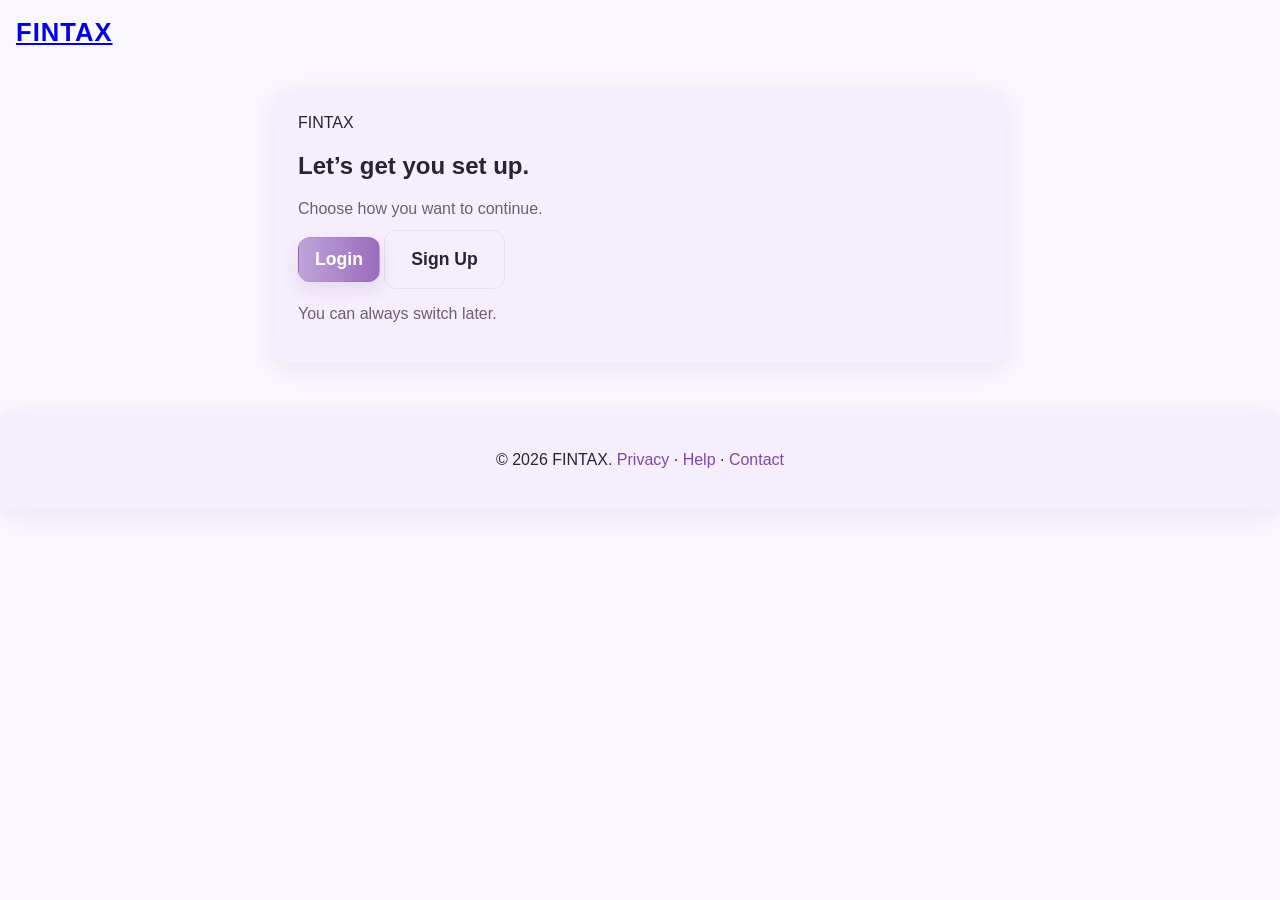
==== auth.html @ 6153b08d "Updated Code Heavily" ====
<!DOCTYPE html>
<html lang="en">
<head>
  <meta charset="UTF-8" />
  <meta name="viewport" content="width=device-width, initial-scale=1.0" />
  <title>FINTAX | Get Started</title>
  <link rel="stylesheet" href="styles.css" />
  <script defer src="script.js"></script>
</head>
<body>
  <a href="#main" class="skip-link">Skip to content</a>
  <div id="siteHeader" data-include="partials/header.html"></div>

  <main id="main" class="main auth-shell">
    <section class="card auth-hero" aria-labelledby="auth-title">
      <div class="auth-badge">FINTAX</div>
      <h1 id="auth-title" class="auth-title">Let’s get you set up.</h1>
      <p class="subtitle auth-subtitle">Choose how you want to continue.</p>
      <div class="auth-actions">
        <a class="btn btn-large primary" href="login.html">Login</a>
        <a class="btn btn-large secondary" href="signup.html">Sign Up</a>
      </div>
      <p class="auth-footnote muted-contrast">You can always switch later.</p>
    </section>
  </main>

  <div id="siteFooter" data-include="partials/footer.html"></div>
</body>
</html>
---- styles.css ----
/* MAUVE palette: two primary designer colors (mauve tones) + neutral backgrounds */
:root{
  /* two designer colors (primary, accent) */
  --color-primary: #bfa5d9; /* light mauve */
  --color-accent: #7c4aa6;  /* deeper mauve */
  --color-cta: var(--color-accent);

  --bg: #fbf7ff;            /* very light */
  --panel: #f5eefc;         /* subtle beige-mauve panel */
  --text: #2b2430;          /* readable dark text */
  --muted: #6f5f73;         /* muted mauve */
  --danger: var(--color-accent);
  --radius: 12px;

  --transition-fast: 220ms ease;
}

/* dark mode variants */
@media (prefers-color-scheme: dark){
  :root{
    --color-primary: #d8c7f6;
    --color-accent: #9b6be6;
    --color-cta: var(--color-accent);
    --bg: #1b1520;
    --panel: #2a202e;
    --text: #efeaf6;
    --muted: #bdaed3;
  }
}

:root[data-theme='light']{
  --color-primary:#bfa5d9; --color-accent:#7c4aa6; --bg:#fbf7ff; --panel:#f5eefc; --text:#2b2430; --muted:#6f5f73;
}
:root[data-theme='dark']{
  --color-primary:#d8c7f6; --color-accent:#9b6be6; --bg:#1b1520; --panel:#2a202e; --text:#efeaf6; --muted:#bdaed3;
}

/* Smooth transitions on themeable properties */
body, .app-header, .card, .bottom-nav { transition: background-color var(--transition-fast), color var(--transition-fast); }

/* Header toggle animation */
.header-actions button{transition: transform var(--transition-fast), background-color var(--transition-fast), color var(--transition-fast);}
.header-actions button i{transition: transform 420ms cubic-bezier(.2,.9,.2,1);display:inline-block}
.header-actions button.toggled i{transform: rotate(360deg) scale(1.02)}

/* ensure muted meets contrast on body backgrounds */
.muted-contrast{color:var(--muted)!important}

/* bottom nav focus refinement */
.nav-item:focus{outline:3px solid rgba(255,255,255,0.08);outline-offset:2px}

/* Skip link: show only when focused */
.skip-link{position:absolute;left:-9999px;top:auto;width:1px;height:1px;overflow:hidden}
.skip-link:focus, .skip-link:active{left:12px;top:12px;width:auto;height:auto;padding:8px 12px;border-radius:6px;background:var(--panel);color:var(--text);z-index:220}

/* Footer small tweak */
.site-footer{padding:12px 16px;margin-top:8px;text-align:center;background:transparent}
.site-footer .linkish{text-decoration:none;color:var(--color-accent)} 
 

*{box-sizing: border-box}
html,body{height:100%}
body{
  margin:0;
  font-family: -apple-system, BlinkMacSystemFont, 'Segoe UI', Roboto, 'Helvetica Neue', Arial;
  background: var(--bg);
  color:var(--text);
  -webkit-font-smoothing:antialiased;
  -webkit-font-smoothing:antialiased;
}

/* Consistent app shell */
.main{padding:20px;max-width:980px;margin:18px auto;padding-bottom:110px} /* room for bottom nav */
.card{background:var(--panel);border-radius:var(--radius);padding:20px;margin-bottom:18px;box-shadow:0 6px 20px rgba(2,6,23,0.04)}
.title{margin:0;font-size:1.25rem}
.subtitle{margin:6px 0 12px;color:var(--muted)}

.app-header{
  display:flex;align-items:center;justify-content:space-between;padding:14px 16px;border-bottom:1px solid rgba(255,255,255,0.04);
}
.brand{font-weight:800;font-size:1.6rem;letter-spacing:1px}
.header-actions button{background:transparent;border:none;font-size:1.1rem;padding:8px;border-radius:8px;cursor:pointer}
.header-actions button:focus{outline:3px solid rgba(0,119,204,0.2)}

.main{padding:16px;max-width:780px;margin:0 auto;padding-bottom:92px}
.card{background:var(--panel);border-radius:var(--radius);padding:16px;margin-bottom:16px;box-shadow:0 6px 30px rgba(2,6,23,0.08)}
.title{margin:0;font-size:1.25rem}
.subtitle{margin:6px 0 12px;color:var(--muted)}
/* SCREEN / NAV handling */
.screen[aria-hidden="true"]{display:none}
.screen[aria-hidden="false"]{display:block}

/* DASHBOARD: stats */
.stats{display:grid;grid-template-columns:1fr;gap:12px}
@media(min-width:700px){.stats{grid-template-columns:repeat(3,1fr)}}
.stat-card{border-radius:12px;padding:16px;color:#fff;min-height:84px;display:flex;flex-direction:column;justify-content:center}
.stat-label{opacity:0.9;font-weight:600}
.stat-value{font-size:1.45rem;font-weight:800;margin-top:6px}
.stat-card--sales{background:var(--color-accent)}
.stat-card--purchases{background:var(--color-primary)}
/* GST card uses neutral beige (panel) to stay within the 3-color palette */
.stat-card--gst{background:var(--panel); color:var(--text)}

.charts{display:grid;gap:12px;margin-top:12px}
@media(min-width:900px){.charts{grid-template-columns:1fr 1fr}}
.chart-title{font-weight:700;margin:0 0 8px}
.chart-bars{display:flex;gap:10px;align-items:end;height:100px}
.chart-bars .bar{width:18px;background:var(--color-primary);border-radius:8px}
.chart-bars .bar.green{background:var(--color-accent)}
.chart-pie{width:120px;height:120px;border-radius:50%;background:var(--color-primary);margin:12px auto}
.legend{display:flex;gap:12px;list-style:none;padding:0;margin:8px 0;color:var(--muted);justify-content:center}
.legend .dot{display:inline-block;width:12px;height:12px;border-radius:50%;margin-right:6px}
.legend .dot.red{background:var(--color-accent)}
.legend .dot.yellow{background:var(--panel)}
.legend .dot.teal{background:var(--color-primary)}
.legend .dot.blue{background:var(--color-primary)}

/* CTA button (use RED accent as one of the 3 designer colors) */
.btn.cta{background:var(--color-accent);color:#fff;border-color:rgba(0,0,0,0.04)}
.btn.beige{background:var(--panel);color:var(--text);border:1px solid rgba(0,0,0,0.06)}
.btn.secondary{background:transparent;color:var(--text);border:1px solid rgba(0,0,0,0.06)}

.home-actions{display:flex;flex-direction:column;gap:10px;margin-top:12px}
@media(min-width:600px){.home-actions{flex-direction:row}}

.actions{display:flex;gap:12px;flex-wrap:wrap}
.btn{display:inline-flex;align-items:center;gap:8px;padding:12px 16px;border-radius:12px;border:1px solid transparent;font-weight:700;font-size:1rem;cursor:pointer;text-decoration:none}
.btn, .btn > i{vertical-align:middle}
a.btn{display:inline-flex;text-decoration:none}
.primary{background:var(--color-primary);color:white;border-color:rgba(0,0,0,0.04)}
.secondary{background:transparent;color:var(--text);border:1px solid rgba(0,0,0,0.06)}
.btn:focus{outline:3px solid rgba(0,0,0,0.08);outline-offset:2px}

/* Utility classes for profit/loss */
.profit{color:var(--color-primary)!important}
.loss{color:var(--color-accent)!important}

.camera-card{display:none;flex-direction:column;gap:12px}
.camera-card[aria-hidden="false"]{display:flex}
.camera-header{display:flex;justify-content:space-between;align-items:center}
.camera-stage{background:#000;border-radius:10px;overflow:hidden;min-height:220px;display:flex;align-items:center;justify-content:center}
video{width:100%;height:auto;display:block;background:#000}
img#photo,img#previewImage{max-width:100%;display:block;border-radius:8px}
.camera-controls{display:flex;flex-direction:column;gap:8px}
.camera-select-wrap select{padding:8px;border-radius:8px}
.camera-buttons{display:flex;gap:8px}
.camera-buttons .btn{flex:1}

.message{color:var(--danger);font-size:0.95rem}
.visually-hidden{position:absolute!important;height:1px;width:1px;overflow:hidden;clip:rect(1px,1px,1px,1px);white-space:nowrap}

.preview{display:none;align-items:center;justify-content:center}
.preview[aria-hidden="false"]{display:flex}
.preview-actions{display:flex;gap:8px;margin-top:8px}

.bottom-nav{position:fixed;left:0;right:0;bottom:0;display:flex;gap:10px;background:var(--panel);padding:10px 12px;border-top:1px solid rgba(255,255,255,0.02);justify-content:space-around}
.nav-item{background:transparent;border:none;color:var(--muted);display:flex;flex-direction:column;align-items:center;gap:4px;padding:8px;border-radius:8px;text-decoration:none}
.nav-item, .nav-item span{text-decoration:none}
.nav-item.active{color:var(--color-primary);font-weight:700}
.nav-item:focus{outline:3px solid rgba(0,119,204,0.14)}

/* Larger tap areas for mobile */
@media (max-width:600px){
  .btn{padding:14px 18px;font-size:1.05rem}
  .camera-stage{min-height:320px}
}

/* small desktops */
@media (min-width:900px){
  .main{padding:24px}
  .card{padding:24px}
}

/* Upload simple layout */
.upload-simple .title{margin-bottom:6px}
.actions-simple{display:flex;flex-direction:column;gap:12px;margin-top:14px}
.btn-large{padding:18px 20px;border-radius:12px;font-size:1.05rem;display:flex;align-items:center;justify-content:center;gap:10px}
.preview-min{margin-top:14px;padding:12px;display:flex;align-items:center;gap:12px}
.preview-min img{width:84px;height:84px;object-fit:cover;border-radius:8px}
.preview-meta .subtitle{margin:0;font-weight:700}
.preview-actions{display:flex;gap:8px;margin-top:8px}
.progress-overlay{position:fixed;left:0;top:0;right:0;bottom:0;background:rgba(0,0,0,0.45);display:flex;align-items:center;justify-content:center;z-index:90}
.progress-inner{width:320px;padding:18px;border-radius:12px;background:var(--panel);display:flex;flex-direction:column;gap:12px;align-items:center}
.progress-text{font-weight:700;color:var(--text)}
.no-scroll{overflow:hidden}

/* modal for camera — centered, constrained dialog */
.modal{position:fixed;inset:0;display:none;align-items:center;justify-content:center;z-index:110}
.modal[aria-hidden="false"]{display:flex;background:rgba(8,6,10,0.55)}
.modal .modal-content{width:min(1100px,96%);max-height:90vh;border-radius:14px;overflow:hidden;display:flex;flex-direction:column;position:relative;background:var(--panel);box-shadow:0 28px 80px rgba(10,8,20,0.6);padding:12px}
.camera-card{width:100%;height:100%;display:flex;flex-direction:column;position:relative;min-height:480px}

/* camera top bar (close + controls) */
.camera-header{position:absolute;top:14px;left:18px;right:18px;display:flex;align-items:center;justify-content:flex-end;z-index:140;pointer-events:auto;gap:12px;padding:8px 10px;background:linear-gradient(180deg, rgba(0,0,0,0.06), rgba(0,0,0,0.02));border-radius:10px}
.camera-header .camera-select{margin-right:6px}
.camera-header .camera-msg{margin-right:6px}
.camera-header .btn-close{background:rgba(255,255,255,0.06);border:1px solid rgba(0,0,0,0.06);padding:10px 12px;border-radius:10px;color:var(--text);box-shadow:0 6px 18px rgba(0,0,0,0.12)}
.camera-header .btn-close:focus{outline:3px solid rgba(124,74,166,0.12);outline-offset:2px}

/* leave title out of the header to reduce clutter */


/* camera stage occupies the full area but with a soft overlay for controls */
/* Constrained stage and centered messages */
.camera-stage{flex:1;display:flex;align-items:center;justify-content:center;position:relative;background:linear-gradient(180deg,#000, #020202);overflow:hidden;min-height:380px;max-height:calc(90vh - 160px);margin-top:20px;border-radius:10px;width:100%}
.camera-stage::before{content:"";position:absolute;inset:0;background:linear-gradient(180deg, rgba(0,0,0,0.12), rgba(0,0,0,0.08) 20%, rgba(0,0,0,0.12));pointer-events:none;z-index:110}
video{width:100%;height:100%;object-fit:cover;display:block}
.camera-stage video,
.camera-stage img#photo{
  position:absolute;
  inset:0;
  width:100%;
  height:100%;
  object-fit:cover;
}

/* centered camera message when no device is available */
.camera-msg{position:absolute;left:50%;top:50%;transform:translate(-50%,-50%);background:rgba(0,0,0,0.6);color:#fff;padding:10px 14px;border-radius:10px;z-index:125;display:none;max-width:80%;text-align:center}
.camera-msg[aria-hidden="false"]{display:block}

.camera-header-controls{display:flex;gap:8px;align-items:center}
.camera-select{appearance:none;padding:6px 8px;border-radius:8px;border:1px solid rgba(255,255,255,0.12);background:rgba(0,0,0,0.35);color:#fff;font-size:0.95rem}
.camera-select[hidden], .camera-select[aria-hidden="true"]{display:none}

/* camera bottom bar: thumbnail + non-overlapping controls */
.camera-bottom{display:flex;align-items:center;justify-content:space-between;gap:12px;padding:12px 18px;border-top:1px solid rgba(0,0,0,0.04);background:transparent}
.cam-thumb{flex:0 0 76px;width:76px;height:76px;border-radius:10px;overflow:hidden;border:2px solid rgba(255,255,255,0.06);box-shadow:0 10px 26px rgba(0,0,0,0.12);background:#000;opacity:0.96}
.cam-thumb img{width:100%;height:100%;object-fit:cover;display:block}

.camera-controls{flex:1;display:flex;align-items:center;justify-content:center;gap:18px;padding:0 10px}
.camera-buttons{display:flex;gap:12px;align-items:center}
.camera-buttons .btn{min-width:44px;padding:10px 14px;border-radius:10px;background:rgba(255,255,255,0.98);box-shadow:0 6px 18px rgba(0,0,0,0.12);color:var(--text)}
.camera-shutter{width:88px;height:88px;border-radius:50%;background:#fff;border:8px solid rgba(0,0,0,0.06);display:flex;align-items:center;justify-content:center;box-shadow:0 16px 36px rgba(0,0,0,0.26)}
.camera-shutter .inner{width:48px;height:48px;border-radius:50%;background:var(--color-primary)}

/* mobile: stack controls below the video for thumbs reach */
@media(max-width:520px){
  .camera-bottom{flex-direction:column;align-items:center;gap:12px;padding:14px}
  .cam-thumb{width:72px;height:72px}
  .camera-controls{width:100%;justify-content:space-between}
}

/* ensure controls visible on dark backgrounds */

/* ensure controls visible on dark backgrounds */
body.camera-open .camera-header h2, body.camera-open .camera-header button{color:var(--text)}
body.camera-open .camera-shutter .inner{background:var(--color-accent)}
/* hide header & nav while camera is open */
body.camera-open #siteHeader, body.camera-open #siteNav{display:none!important}

/* smaller devices */
@media(min-width:700px){ .actions-simple{flex-direction:row} .btn-large{font-size:1.1rem;padding:18px 26px} .preview-min img{width:108px;height:108px} }

/* Modern card-focused profile styles */

.profile-hero{background:linear-gradient(135deg, hsla(280, 60%, 70%, 0.12), transparent 60%);padding:28px;border-radius:12px;margin:12px 0;position:relative;overflow:visible}
:root[data-theme='dark'] .profile-hero{background:linear-gradient(135deg, rgba(124,74,166,0.08), transparent 60%)}
.hero-inner{display:flex;align-items:center;gap:18px;max-width:1100px;margin:0 auto}
.avatar-hero{width:96px;height:96px;border-radius:50%;background:linear-gradient(180deg, #fff, rgba(255,255,255,0.85));display:flex;align-items:center;justify-content:center;font-size:1.8rem;border:6px solid #fff;box-shadow:0 8px 20px #9b6bbd;transform:translateY(6px)}
:root[data-theme='dark'] .avatar-hero{border-color:var(--panel);background:linear-gradient(180deg, rgba(255,255,255,0.03), transparent)}
.hero-meta{flex:1}
.profile-name{font-size:1.6rem;margin:0;font-weight:900}
.profile-sub{color:var(--muted);margin-top:6px}
.hero-actions{display:flex;gap:10px}
.btn.outline{background:transparent;border:1px solid rgba(0,0,0,0.06);padding:10px 14px;border-radius:10px}
.btn.primary{background:linear-gradient(90deg,var(--color-primary), #9b6bbd);color:white;padding:11px 16px;border-radius:12px;box-shadow:0 8px 18px rgba(124,74,166,0.12)}

.profile-content{max-width:1100px;margin:18px auto;display:flex;flex-direction:column;gap:18px}
.card-grid{display:grid;grid-template-columns:1fr;gap:14px}
@media(min-width:760px){ .card-grid{grid-template-columns:1.4fr 1fr 1fr} }
.stat-card{background:linear-gradient(180deg, rgba(255,255,255,0.98), rgba(255,255,255,0.95));border-radius:12px;padding:18px;box-shadow:0 6px 18px rgba(20,12,40,0.04);border:1px solid rgba(0,0,0,0.04);min-height:96px}
:root[data-theme='dark'] .stat-card{background:var(--panel);border-color:rgba(255,255,255,0.03)}
.stat-card.big{grid-column:span 1}
.stat-label{font-weight:700;color:var(--muted);font-size:0.95rem}
.stat-value{font-size:1.3rem;font-weight:900;margin-top:8px;color:var(--text)}

.cards-row{display:grid;grid-template-columns:1fr;gap:12px}
@media(min-width:900px){ .cards-row{grid-template-columns:1fr 430px} }
.card.recent{padding:16px}
.card.invoices{padding:16px}
.invoices th, .invoices td{padding:12px;text-align:left;border-bottom:1px solid rgba(0,0,0,0.04)}

/* subtle hover & focus */
.stat-card:focus-within, .stat-card:hover{transform:translateY(-4px);transition:transform .18s ease}

/* responsive hero */
@media(max-width:760px){
  .hero-inner{flex-direction:column;align-items:flex-start}
  .avatar-hero{transform:none}
  .btn.primary{width:100%}
  .hero-actions{width:100%;display:flex}
}

/* small screens */
@media(max-width:480px){
  .profile-name{font-size:1.25rem}
  .stat-value{font-size:1.05rem}
}


/* utility */
.hidden{display:none}

.btn.outline{
  background: transparent;
  border: 1px solid rgba(0,0,0,0.06);
  padding: 10px 14px;
  border-radius: 10px;
}
/* When YOU toggle dark mode */
:root[data-theme='dark'] .btn.outline {
  color: #fff;
  border-color: rgba(255,255,255,0.25);
  background: transparent;
}

/* When SYSTEM is in dark mode */
@media (prefers-color-scheme: dark) {
  .btn.outline {
    color: #fff;
    border-color: rgba(255,255,255,0.25);
    background: transparent;
  }
}

/* Export button – adaptive color */
.btn.outline {
  color: #111; /* dark text for light mode */
  border-color: rgba(0,0,0,0.25);
  background: transparent;
}

/* Dark mode override */
:root[data-theme='dark'] .btn.outline {
  color: #fff; /* white text in dark mode */
  border-color: rgba(255,255,255,0.35);
}
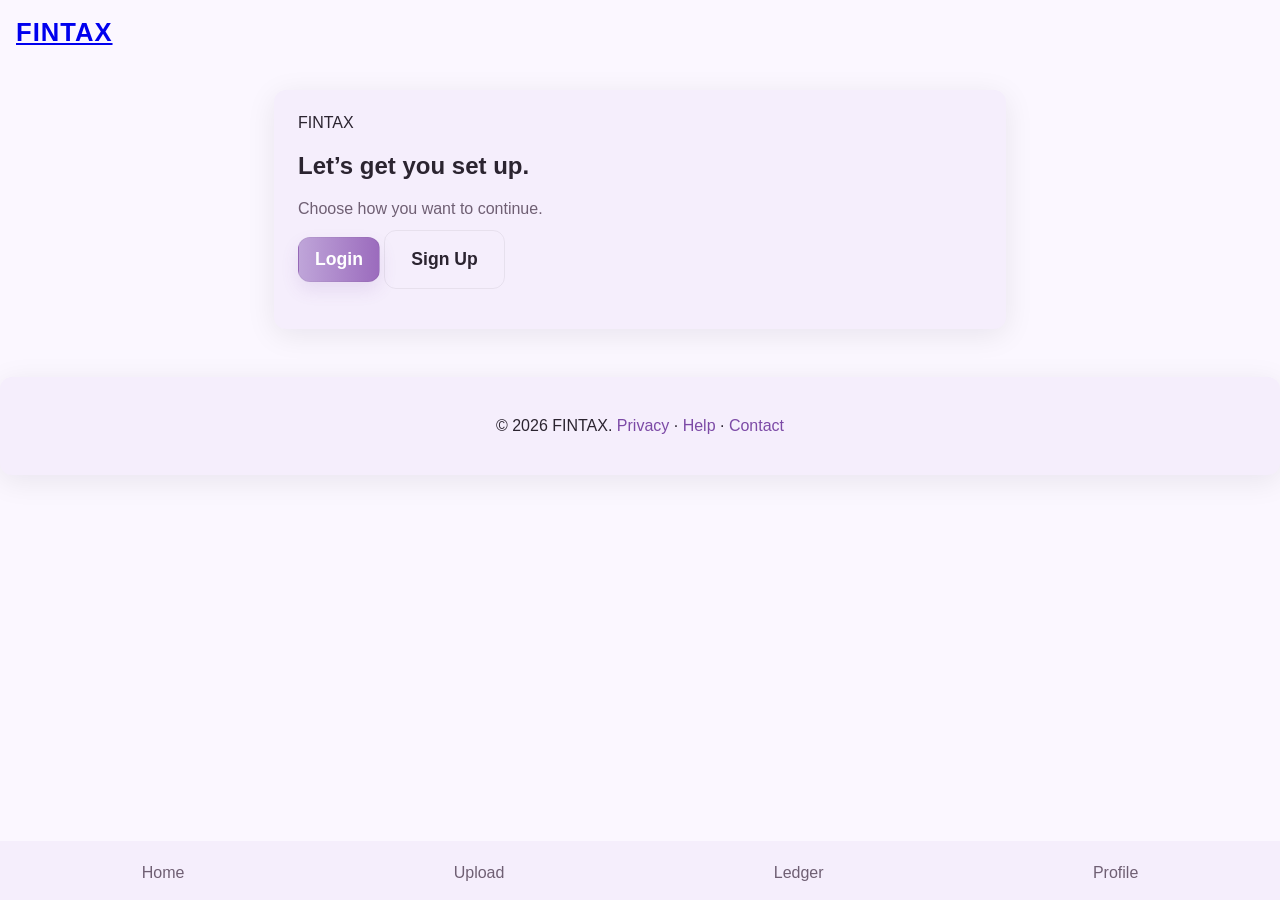
==== commit 04031073: "Update application files and fix layout" ====
--- a/auth.html
+++ b/auth.html
@@ -20,10 +20,11 @@
         <a class="btn btn-large primary" href="login.html">Login</a>
         <a class="btn btn-large secondary" href="signup.html">Sign Up</a>
       </div>
-      <p class="auth-footnote muted-contrast">You can always switch later.</p>
+      <p class="auth-footnote muted-contrast"></p>
     </section>
   </main>
 
   <div id="siteFooter" data-include="partials/footer.html"></div>
+  <div id="siteNav" data-include="partials/nav.html"></div>
 </body>
 </html>
--- a/styles.css
+++ b/styles.css
@@ -81,6 +81,8 @@
 .brand{font-weight:800;font-size:1.6rem;letter-spacing:1px}
 .header-actions button{background:transparent;border:none;font-size:1.1rem;padding:8px;border-radius:8px;cursor:pointer}
 .header-actions button:focus{outline:3px solid rgba(0,119,204,0.2)}
+/* theme icon color in dark mode */
+:root[data-theme='dark'] #themeToggle i{color:#fff;}
 
 .main{padding:16px;max-width:780px;margin:0 auto;padding-bottom:92px}
 .card{background:var(--panel);border-radius:var(--radius);padding:16px;margin-bottom:16px;box-shadow:0 6px 30px rgba(2,6,23,0.08)}
@@ -111,8 +113,8 @@
 .legend{display:flex;gap:12px;list-style:none;padding:0;margin:8px 0;color:var(--muted);justify-content:center}
 .legend .dot{display:inline-block;width:12px;height:12px;border-radius:50%;margin-right:6px}
 .legend .dot.red{background:var(--color-accent)}
-.legend .dot.yellow{background:var(--panel)}
-.legend .dot.teal{background:var(--color-primary)}
+.legend .dot.yellow{background:var(--color-primary)}
+.legend .dot.teal{background:var(--color-accent)}
 .legend .dot.blue{background:var(--color-primary)}
 
 /* CTA button (use RED accent as one of the 3 designer colors) */
@@ -184,10 +186,40 @@
 .progress-text{font-weight:700;color:var(--text)}
 .no-scroll{overflow:hidden}
 
+/* Ledger table */
+.table-wrap{width:100%}
+.ledger-table{
+  width:100%;
+  border-collapse:collapse;
+  min-width:640px;
+}
+.ledger-table th,
+.ledger-table td{
+  text-align:left;
+  padding:14px 16px;
+  border-bottom:1px solid rgba(0,0,0,0.06);
+}
+.ledger-table th{
+  font-size:0.95rem;
+  color:var(--muted);
+  font-weight:800;
+  letter-spacing:0.2px;
+}
+.ledger-table td{
+  font-size:1rem;
+}
+
 /* modal for camera — centered, constrained dialog */
 .modal{position:fixed;inset:0;display:none;align-items:center;justify-content:center;z-index:110}
 .modal[aria-hidden="false"]{display:flex;background:rgba(8,6,10,0.55)}
 .modal .modal-content{width:min(1100px,96%);max-height:90vh;border-radius:14px;overflow:hidden;display:flex;flex-direction:column;position:relative;background:var(--panel);box-shadow:0 28px 80px rgba(10,8,20,0.6);padding:12px}
+
+/* toast notifications */
+.toast-container{position:fixed;top:18px;right:18px;display:flex;flex-direction:column;gap:10px;z-index:140;pointer-events:none}
+.toast{min-width:220px;max-width:360px;padding:12px 14px;border-radius:12px;background:var(--panel);color:var(--text);box-shadow:0 12px 30px rgba(10,8,20,0.35);border:1px solid rgba(255,255,255,0.08);transform:translateY(-8px);opacity:0;transition:transform 180ms ease, opacity 180ms ease}
+.toast.show{transform:translateY(0);opacity:1}
+.toast-success{border-color:rgba(88,200,120,0.35);background:linear-gradient(160deg, rgba(88,200,120,0.18), rgba(20,28,22,0.9))}
+.toast-error{border-color:rgba(230,90,90,0.35);background:linear-gradient(160deg, rgba(230,90,90,0.18), rgba(28,18,18,0.9))}
 .camera-card{width:100%;height:100%;display:flex;flex-direction:column;position:relative;min-height:480px}
 
 /* camera top bar (close + controls) */
@@ -279,6 +311,36 @@
 .card.recent{padding:16px}
 .card.invoices{padding:16px}
 .invoices th, .invoices td{padding:12px;text-align:left;border-bottom:1px solid rgba(0,0,0,0.04)}
+.ledger-preview{
+  width: 56px;
+  height: 56px;
+  object-fit: cover;
+  border-radius: 10px;
+  border: 1px solid rgba(0,0,0,0.08);
+  background: #f6f6f6;
+}
+.ledger-table{width:100%;border-collapse:collapse}
+.ledger-table th, .ledger-table td{padding:10px;border-bottom:1px solid rgba(0,0,0,0.08);text-align:left}
+.ledger-image-modal img{
+  width: 100%;
+  height: auto;
+  max-height: 80vh;
+  object-fit: contain;
+  border-radius: 12px;
+}
+.ledger-image-modal .close-btn{
+  position: absolute;
+  top: 10px;
+  right: 12px;
+  border: none;
+  background: rgba(0,0,0,0.6);
+  color: #fff;
+  width: 34px;
+  height: 34px;
+  border-radius: 999px;
+  font-size: 20px;
+  cursor: pointer;
+}
 
 /* subtle hover & focus */
 .stat-card:focus-within, .stat-card:hover{transform:translateY(-4px);transition:transform .18s ease}
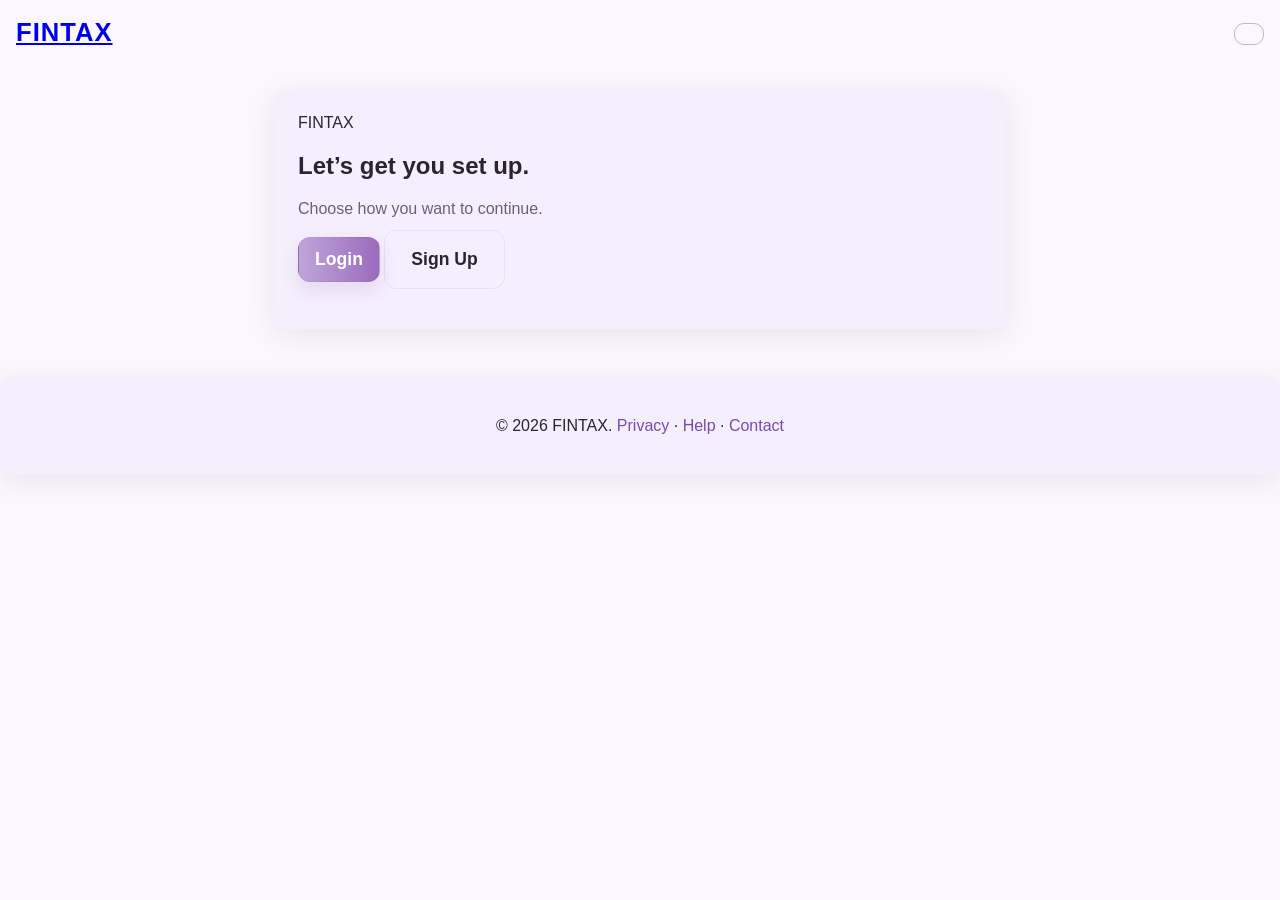
==== commit ce3b4e95: "updated files" ====
--- a/auth.html
+++ b/auth.html
@@ -25,6 +25,6 @@
   </main>
 
   <div id="siteFooter" data-include="partials/footer.html"></div>
-  <div id="siteNav" data-include="partials/nav.html"></div>
+  <!-- <div id="siteNav" data-include="partials/nav.html"></div>  -->
 </body>
 </html>
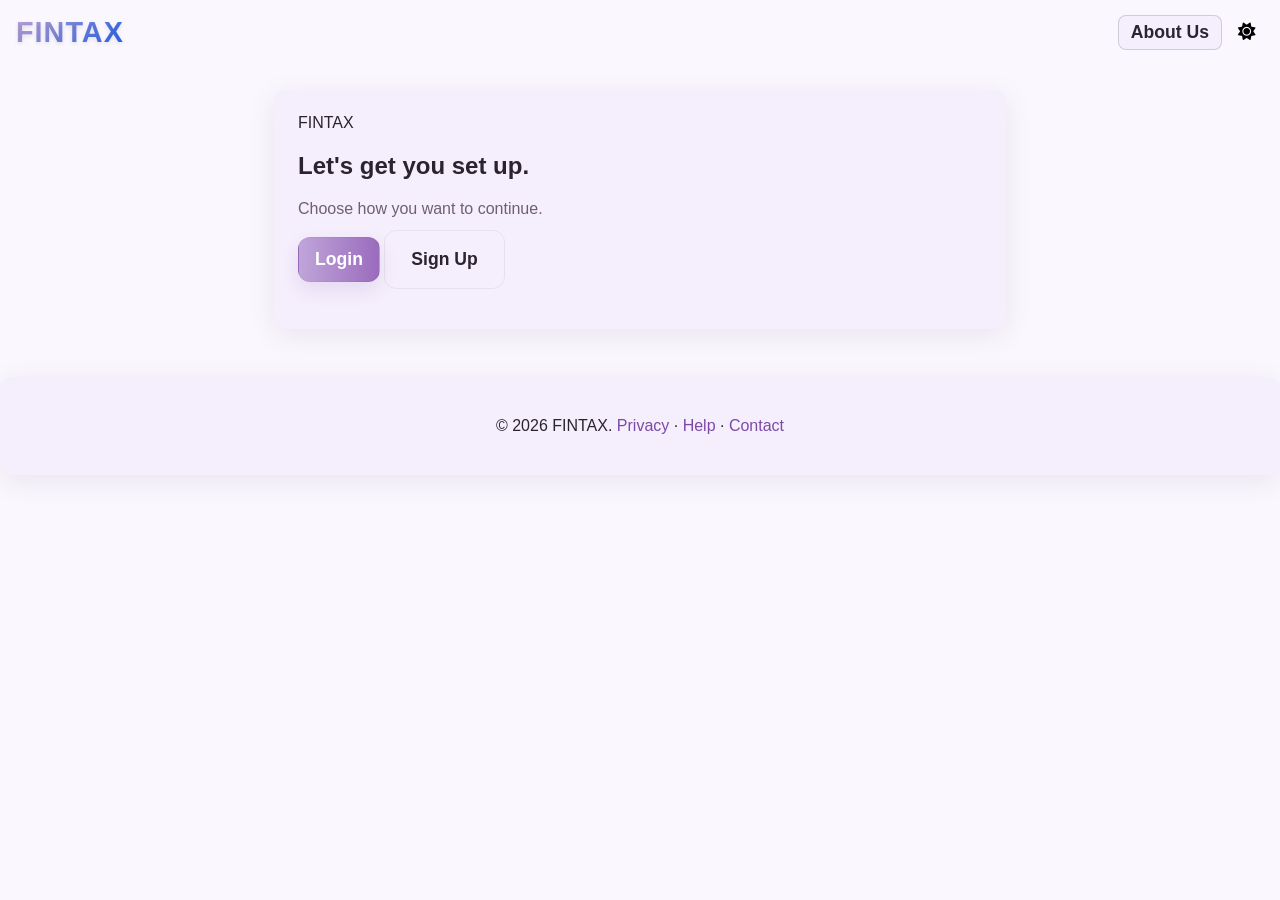
==== commit 2e5f4fdb: "updated files" ====
--- a/auth.html
+++ b/auth.html
@@ -5,16 +5,17 @@
   <meta name="viewport" content="width=device-width, initial-scale=1.0" />
   <title>FINTAX | Get Started</title>
   <link rel="stylesheet" href="styles.css" />
+  <link rel="stylesheet" href="https://cdnjs.cloudflare.com/ajax/libs/font-awesome/6.4.0/css/all.min.css" />
   <script defer src="script.js"></script>
 </head>
-<body>
+<body class="auth-page">
   <a href="#main" class="skip-link">Skip to content</a>
   <div id="siteHeader" data-include="partials/header.html"></div>
 
   <main id="main" class="main auth-shell">
     <section class="card auth-hero" aria-labelledby="auth-title">
       <div class="auth-badge">FINTAX</div>
-      <h1 id="auth-title" class="auth-title">Let’s get you set up.</h1>
+      <h1 id="auth-title" class="auth-title">Let's get you set up.</h1>
       <p class="subtitle auth-subtitle">Choose how you want to continue.</p>
       <div class="auth-actions">
         <a class="btn btn-large primary" href="login.html">Login</a>
@@ -26,5 +27,94 @@
 
   <div id="siteFooter" data-include="partials/footer.html"></div>
   <!-- <div id="siteNav" data-include="partials/nav.html"></div>  -->
+
+  <!-- About Fintax Modal -->
+  <div id="aboutModal" class="modal" aria-hidden="true" role="dialog" aria-labelledby="aboutTitle" aria-describedby="aboutDescription">
+    <div class="modal-content">
+      <div class="modal-header">
+        <h2 id="aboutTitle" class="modal-title">About Us</h2>
+        <button id="closeAboutBtn" class="modal-close" aria-label="Close modal">
+          <i class="fas fa-times"></i>
+        </button>
+      </div>
+      <div class="modal-body">
+        <div class="about-content">
+          <div class="about-intro">
+            <h3>What is FinTax?</h3>
+            <p id="aboutDescription">Fintax is an intelligent financial management platform designed to simplify GST compliance and financial tracking for businesses. Our platform provides advanced OCR technology to automate invoice processing.</p>
+          </div>
+          
+          <div class="flow-section">
+            <h3>How Fintax Works</h3>
+            <div class="flow-container">
+              <div class="flow-step">
+                <div class="step-number">1</div>
+                <div class="step-content">
+                  <h4>Upload Invoice</h4>
+                  <p>Upload your GST invoices through our web interface or mobile camera. Fintax supports multiple formats including PDF, images, and scanned documents.</p>
+                </div>
+              </div>
+              
+              <div class="flow-step">
+                <div class="step-number">2</div>
+                <div class="step-content">
+                  <h4>Smart Processing</h4>
+                  <p>Our advanced OCR technology extracts key information including GSTIN, invoice numbers, amounts, and tax details with high accuracy.</p>
+                </div>
+              </div>
+              
+              <div class="flow-step">
+                <div class="step-number">3</div>
+                <div class="step-content">
+                  <h4>Data Validation</h4>
+                  <p>Intelligent validation checks ensure data accuracy and compliance with GST regulations, flagging any discrepancies for review.</p>
+                </div>
+              </div>
+              
+              <div class="flow-step">
+                <div class="step-number">4</div>
+                <div class="step-content">
+                  <h4>Dashboard Analytics</h4>
+                  <p>View comprehensive financial insights including total sales, gst payable and reports.</p>
+                </div>
+              </div>
+              
+              <div class="flow-step">
+                <div class="step-number">5</div>
+                <div class="step-content">
+                  <h4>Export & Compliance</h4>
+                  <p>Generate GST-compliant reports and export data in various formats for filing and auditing purposes.</p>
+                </div>
+              </div>
+            </div>
+          </div>
+          
+          <div class="features-grid">
+            <div class="feature-card">
+              <i class="fas fa-camera"></i>
+              <h4>Smart OCR</h4>
+              <p>Advanced optical character recognition for accurate data extraction</p>
+            </div>
+            <!-- <div class="feature-card">
+              <i class="fas fa-chart-pie"></i>
+              <h4>Real-time Analytics</h4>
+              <p>Live dashboards showing GST distribution and financial insights</p>
+            </div> -->
+            <div class="feature-card">
+              <i class="fas fa-shield-alt"></i>
+              <h4>GST Compliance</h4>
+              <p>Automated compliance checks and GST-ready reports</p>
+            </div>
+            <!-- <div class="feature-card">
+              <i class="fas fa-mobile-alt"></i>
+              <h4>Mobile Ready</h4>
+              <p>Responsive design works seamlessly on all devices</p>
+            </div> -->
+          </div>
+        </div>
+      </div>
+    </div>
+  </div>
 </body>
 </html>
+
--- a/styles.css
+++ b/styles.css
@@ -79,8 +79,81 @@
   display:flex;align-items:center;justify-content:space-between;padding:14px 16px;border-bottom:1px solid rgba(255,255,255,0.04);
 }
 .brand{font-weight:800;font-size:1.6rem;letter-spacing:1px}
+.brand-link {
+  color: var(--text);
+  text-decoration: none;
+  font-weight: 800;
+  letter-spacing: 1px;
+  font-size: 1.8rem;
+  text-transform: uppercase;
+  position: relative;
+  transition: all 0.3s ease;
+  background: linear-gradient(135deg, var(--color-primary), #2563eb);
+  -webkit-background-clip: text;
+  -webkit-text-fill-color: transparent;
+  background-clip: text;
+  text-shadow: 0 2px 4px rgba(0,0,0,0.1);
+}
+
+.brand-link:hover {
+  transform: translateY(-2px);
+  text-shadow: 0 4px 8px rgba(37, 99, 235, 0.3);
+  -webkit-text-fill-color: #fff;
+  background: linear-gradient(135deg, #fff, #e2e8f0);
+  -webkit-background-clip: text;
+  background-clip: text;
+}
+
+.brand-link::before {
+  content: '';
+  position: absolute;
+  bottom: -5px;
+  left: 0;
+  width: 0;
+  height: 2px;
+  background: linear-gradient(90deg, var(--color-primary), #2563eb);
+  transition: width 0.3s ease;
+  border-radius: 2px;
+}
+
+.brand-link:hover::before {
+  width: 100%;
+}
+
+/* Add subtle glow effect for dark theme */
+[data-theme="dark"] .brand-link {
+  background: linear-gradient(135deg, #60a5fa, #34d399);
+  -webkit-background-clip: text;
+  background-clip: text;
+  text-shadow: 0 2px 8px rgba(52, 211, 153, 0.3);
+}
+
+[data-theme="dark"] .brand-link:hover {
+  text-shadow: 0 4px 12px rgba(96, 165, 250, 0.5);
+}
 .header-actions button{background:transparent;border:none;font-size:1.1rem;padding:8px;border-radius:8px;cursor:pointer}
 .header-actions button:focus{outline:3px solid rgba(0,119,204,0.2)}
+.header-actions{display:flex;align-items:center;gap:8px}
+.auth-page #logoutBtn{display:none!important}
+.header-actions .header-about-btn{
+  border:1px solid rgba(0,0,0,0.15);
+  background:var(--panel);
+  color:var(--text);
+  font-size:1.1rem;
+  font-weight:600;
+  line-height:1;
+  padding:8px 12px;
+}
+.header-actions .header-about-btn:hover{
+  background:var(--color-primary);
+  border-color:var(--color-primary);
+  color:#fff;
+  transform:translateY(-1px);
+}
+.header-actions .header-about-btn:focus-visible{
+  outline:3px solid rgba(0,119,204,0.25);
+}
+:root[data-theme='dark'] .header-actions .header-about-btn{border-color:rgba(255,255,255,0.2)}
 /* theme icon color in dark mode */
 :root[data-theme='dark'] #themeToggle i{color:#fff;}
 
@@ -109,7 +182,6 @@
 .chart-bars{display:flex;gap:10px;align-items:end;height:100px}
 .chart-bars .bar{width:18px;background:var(--color-primary);border-radius:8px}
 .chart-bars .bar.green{background:var(--color-accent)}
-.chart-pie{width:120px;height:120px;border-radius:50%;background:var(--color-primary);margin:12px auto}
 .legend{display:flex;gap:12px;list-style:none;padding:0;margin:8px 0;color:var(--muted);justify-content:center}
 .legend .dot{display:inline-block;width:12px;height:12px;border-radius:50%;margin-right:6px}
 .legend .dot.red{background:var(--color-accent)}
@@ -132,6 +204,13 @@
 .primary{background:var(--color-primary);color:white;border-color:rgba(0,0,0,0.04)}
 .secondary{background:transparent;color:var(--text);border:1px solid rgba(0,0,0,0.06)}
 .btn:focus{outline:3px solid rgba(0,0,0,0.08);outline-offset:2px}
+.auth-page .auth-actions .btn{
+  transition: transform 0.18s ease, box-shadow 0.18s ease;
+}
+.auth-page .auth-actions .btn:hover{
+  transform: translateY(-2px);
+  box-shadow: 0 8px 18px rgba(2,6,23,0.12);
+}
 
 /* Utility classes for profit/loss */
 .profit{color:var(--color-primary)!important}
@@ -209,10 +288,392 @@
   font-size:1rem;
 }
 
+/* Actions cell styling for delete button */
+.actions-cell{
+  text-align: center;
+  vertical-align: middle;
+}
+
+.delete-ledger-btn{
+  background: transparent;
+  border: 1px solid rgba(230, 90, 90, 0.3);
+  color: var(--danger);
+  padding: 8px 12px;
+  border-radius: 8px;
+  cursor: pointer;
+  transition: all 0.2s ease;
+  display: inline-flex;
+  align-items: center;
+  gap: 6px;
+  font-weight: 600;
+  font-size: 0.9rem;
+}
+
+.delete-ledger-btn:hover{
+  background: rgba(230, 90, 90, 0.12);
+  border-color: rgba(230, 90, 90, 0.5);
+  transform: translateY(-1px);
+  box-shadow: 0 4px 12px rgba(230, 90, 90, 0.2);
+}
+
+.delete-ledger-btn:focus{
+  outline: 3px solid rgba(230, 90, 90, 0.25);
+  outline-offset: 2px;
+}
+
+.delete-ledger-btn:active{
+  transform: translateY(0);
+}
+
+/* Danger color for delete button */
+:root{
+  --danger: #e65a5a;
+}
+
+:root[data-theme='dark']{
+  --danger: #ff6b6b;
+}
+
+/* Ensure delete button is visible in dark theme */
+:root[data-theme='dark'] .delete-ledger-btn{
+  border-color: rgba(255, 107, 107, 0.4);
+  color: #ff6b6b;
+}
+
+:root[data-theme='dark'] .delete-ledger-btn:hover{
+  background: rgba(255, 107, 107, 0.15);
+  border-color: rgba(255, 107, 107, 0.6);
+}
+
+/* Pie chart styles for GST distribution */
+.pie-chart-container {
+  display: flex;
+  flex-direction: column;
+  align-items: center;
+  gap: 16px;
+  padding: 16px;
+}
+
+.pie-chart {
+  width: 200px;
+  height: 200px;
+  border-radius: 50%;
+  position: relative;
+  box-shadow: 0 8px 20px rgba(0, 0, 0, 0.15);
+  border: 4px solid rgba(255, 255, 255, 0.9);
+}
+
+.pie-slice {
+  position: absolute;
+  top: 0;
+  left: 0;
+  width: 100%;
+  height: 100%;
+  border-radius: 50%;
+  clip-path: polygon(50% 50%, 50% 0%, 100% 0%, 100% 0%);
+}
+
+.pie-slice.slice-1 { clip-path: polygon(50% 50%, 50% 0%, 100% 0%, 100% 50%); transform: rotate(0deg); }
+.pie-slice.slice-2 { clip-path: polygon(50% 50%, 50% 0%, 100% 0%, 100% 50%); transform: rotate(100deg); }
+.pie-slice.slice-3 { clip-path: polygon(50% 50%, 50% 0%, 100% 0%, 100% 50%); transform: rotate(200deg); }
+.pie-slice.slice-4 { clip-path: polygon(50% 50%, 50% 0%, 100% 0%, 100% 50%); transform: rotate(228deg); }
+.pie-slice.slice-5 { clip-path: polygon(50% 50%, 50% 0%, 100% 0%, 100% 50%); transform: rotate(242deg); }
+.pie-slice.slice-6 { clip-path: polygon(50% 50%, 50% 0%, 100% 0%, 100% 50%); transform: rotate(256deg); }
+
+.pie-legend {
+  display: flex;
+  flex-direction: column;
+  gap: 8px;
+  width: 100%;
+  max-width: 200px;
+}
+
+.legend-item {
+  display: flex;
+  align-items: center;
+  gap: 10px;
+  padding: 6px 8px;
+  border-radius: 8px;
+  background: rgba(255, 255, 255, 0.05);
+  border: 1px solid rgba(255, 255, 255, 0.1);
+}
+
+.legend-color {
+  width: 16px;
+  height: 16px;
+  border-radius: 4px;
+  flex-shrink: 0;
+}
+
+.legend-label {
+  font-size: 0.9rem;
+  font-weight: 600;
+  color: var(--text);
+}
+
+/* Dark theme adjustments for pie chart */
+:root[data-theme='dark'] .pie-chart {
+  border-color: rgba(255, 255, 255, 0.2);
+  box-shadow: 0 8px 20px rgba(0, 0, 0, 0.4);
+}
+
+:root[data-theme='dark'] .legend-item {
+  background: rgba(255, 255, 255, 0.08);
+  border-color: rgba(255, 255, 255, 0.2);
+}
+
+:root[data-theme='dark'] .legend-label {
+  color: var(--text);
+}
+
+/* Mobile-friendly responsive adjustments */
+@media (max-width: 600px) {
+  .pie-chart-container {
+    gap: 12px;
+    padding: 12px;
+  }
+  
+  .pie-chart {
+    width: 160px;
+    height: 160px;
+    border-width: 3px;
+  }
+  
+  .pie-legend {
+    max-width: 160px;
+    gap: 6px;
+  }
+  
+  .legend-item {
+    padding: 4px 6px;
+    gap: 8px;
+  }
+  
+  .legend-color {
+    width: 14px;
+    height: 14px;
+  }
+  
+  .legend-label {
+    font-size: 0.85rem;
+  }
+}
+
+@media (max-width: 480px) {
+  .pie-chart-container {
+    gap: 10px;
+    padding: 10px;
+  }
+  
+  .pie-chart {
+    width: 140px;
+    height: 140px;
+    border-width: 2px;
+  }
+  
+  .pie-legend {
+    max-width: 140px;
+    gap: 5px;
+  }
+  
+  .legend-item {
+    padding: 3px 5px;
+    gap: 6px;
+  }
+  
+  .legend-color {
+    width: 12px;
+    height: 12px;
+  }
+  
+  .legend-label {
+    font-size: 0.8rem;
+  }
+}
+
+/* Tablet adjustments */
+@media (max-width: 768px) and (min-width: 601px) {
+  .pie-chart-container {
+    gap: 14px;
+    padding: 14px;
+  }
+  
+  .pie-chart {
+    width: 180px;
+    height: 180px;
+    border-width: 3px;
+  }
+  
+  .pie-legend {
+    max-width: 180px;
+    gap: 7px;
+  }
+  
+  .legend-item {
+    padding: 5px 7px;
+    gap: 9px;
+  }
+  
+  .legend-color {
+    width: 15px;
+    height: 15px;
+  }
+  
+  .legend-label {
+    font-size: 0.87rem;
+  }
+}
+
 /* modal for camera — centered, constrained dialog */
 .modal{position:fixed;inset:0;display:none;align-items:center;justify-content:center;z-index:110}
 .modal[aria-hidden="false"]{display:flex;background:rgba(8,6,10,0.55)}
 .modal .modal-content{width:min(1100px,96%);max-height:90vh;border-radius:14px;overflow:hidden;display:flex;flex-direction:column;position:relative;background:var(--panel);box-shadow:0 28px 80px rgba(10,8,20,0.6);padding:12px}
+
+/* validation modal styles */
+.validation-card{
+  width: min(500px, 90%);
+  max-width: 500px;
+  background: var(--panel);
+  border-radius: 14px;
+  padding: 24px;
+  box-shadow: 0 20px 60px rgba(10, 8, 20, 0.6);
+  display: flex;
+  flex-direction: column;
+  gap: 20px;
+}
+
+.validation-header{
+  display: flex;
+  justify-content: space-between;
+  align-items: center;
+  margin-bottom: -10px;
+}
+
+.validation-header-content{
+  display: flex;
+  align-items: center;
+  gap: 12px;
+}
+
+.validation-title{
+  margin: 0;
+  font-size: 1.25rem;
+  font-weight: 600;
+  color: var(--text);
+}
+
+.validation-body{
+  display: flex;
+  flex-direction: column;
+  align-items: center;
+  gap: 16px;
+  text-align: center;
+}
+
+.validation-icon{
+  width: 64px;
+  height: 64px;
+  border-radius: 50%;
+  background: rgba(255, 193, 7, 0.15);
+  display: flex;
+  align-items: center;
+  justify-content: center;
+  border: 2px solid rgba(255, 193, 7, 0.3);
+}
+
+.validation-icon i{
+  font-size: 2rem;
+  color: #ffc107;
+}
+
+.validation-message{
+  font-size: 1.1rem;
+  font-weight: 600;
+  color: var(--text);
+  line-height: 1.4;
+}
+
+.validation-details{
+  width: 100%;
+  background: rgba(255, 255, 255, 0.05);
+  border: 1px solid rgba(255, 255, 255, 0.1);
+  border-radius: 8px;
+  padding: 16px;
+  text-align: left;
+}
+
+.validation-details p.subtitle{
+  margin: 0 0 8px 0;
+  font-size: 0.9rem;
+  color: var(--muted);
+}
+
+.validation-details ul{
+  margin: 0;
+  padding-left: 20px;
+  color: var(--text);
+}
+
+.validation-details li{
+  margin-bottom: 4px;
+}
+
+.validation-actions{
+  display: flex;
+  gap: 12px;
+  justify-content: center;
+  width: 100%;
+}
+
+.validation-actions .btn{
+  padding: 12px 24px;
+  border-radius: 8px;
+  font-weight: 600;
+  border: none;
+  cursor: pointer;
+  transition: all 0.2s ease;
+  display: inline-flex;
+  align-items: center;
+  gap: 8px;
+}
+
+.validation-actions .btn.primary{
+  background: var(--primary);
+  color: white;
+}
+
+.validation-actions .btn.primary:hover{
+  background: var(--primary-hover);
+  transform: translateY(-1px);
+}
+
+.validation-actions .btn:not(.primary){
+  background: transparent;
+  color: var(--text);
+  border: 1px solid rgba(255, 255, 255, 0.2);
+}
+
+.validation-actions .btn:not(.primary):hover{
+  background: rgba(255, 255, 255, 0.05);
+  border-color: rgba(255, 255, 255, 0.3);
+}
+
+/* Responsive adjustments for validation modal */
+@media (max-width: 600px){
+  .validation-card{
+    width: 95%;
+    padding: 20px;
+  }
+  
+  .validation-actions{
+    flex-direction: column;
+  }
+  
+  .validation-actions .btn{
+    width: 100%;
+    justify-content: center;
+  }
+}
 
 /* toast notifications */
 .toast-container{position:fixed;top:18px;right:18px;display:flex;flex-direction:column;gap:10px;z-index:140;pointer-events:none}
@@ -369,6 +830,89 @@
   padding: 10px 14px;
   border-radius: 10px;
 }
+
+/* Dropdown styles */
+.dropdown-container{
+  position: relative;
+  display: inline-block;
+}
+
+.dropdown-trigger{
+  position: relative;
+  display: inline-flex;
+  align-items: center;
+  justify-content: space-between;
+  width: 100%;
+  transition: all 0.2s ease;
+}
+
+.dropdown-trigger:hover{
+  transform: translateY(-1px);
+  box-shadow: 0 8px 20px rgba(124,74,166,0.2);
+}
+
+.dropdown-trigger[aria-expanded="true"] .fa-chevron-down{
+  transform: rotate(180deg);
+}
+
+.dropdown-menu{
+  position: absolute;
+  top: 100%;
+  right: 0;
+  width: 220px;
+  background: var(--panel);
+  border: 1px solid rgba(0,0,0,0.08);
+  border-radius: 12px;
+  box-shadow: 0 10px 30px rgba(10,8,20,0.25);
+  opacity: 0;
+  visibility: hidden;
+  transform: translateY(-8px);
+  transition: all 0.2s ease;
+  z-index: 1000;
+  margin-top: 6px;
+  padding: 8px 0;
+}
+
+.dropdown-container:hover .dropdown-menu{
+  opacity: 1;
+  visibility: visible;
+  transform: translateY(0);
+}
+
+.dropdown-item{
+  display: flex;
+  align-items: center;
+  padding: 10px 14px;
+  color: var(--text);
+  text-decoration: none;
+  font-weight: 600;
+  font-size: 0.95rem;
+  transition: all 0.2s ease;
+  border-radius: 8px;
+  margin: 2px 6px;
+}
+
+.dropdown-item:hover{
+  background: rgba(124,74,166,0.12);
+  color: var(--color-accent);
+  transform: translateX(2px);
+}
+
+.dropdown-item:focus{
+  outline: 2px solid rgba(124,74,166,0.3);
+  outline-offset: 2px;
+}
+
+/* Dark mode adjustments */
+:root[data-theme='dark'] .dropdown-menu{
+  border-color: rgba(255,255,255,0.1);
+  background: var(--panel);
+}
+
+:root[data-theme='dark'] .dropdown-item:hover{
+  background: rgba(155,107,216,0.18);
+  color: var(--color-primary);
+}
 /* When YOU toggle dark mode */
 :root[data-theme='dark'] .btn.outline {
   color: #fff;
@@ -398,4 +942,988 @@
   border-color: rgba(255,255,255,0.35);
 }
 
-
+/* duplicate modal styles */
+.duplicate-card{
+  width: min(500px, 90%);
+  max-width: 500px;
+  background: var(--panel);
+  border-radius: 14px;
+  padding: 24px;
+  box-shadow: 0 20px 60px rgba(10, 8, 20, 0.6);
+  display: flex;
+  flex-direction: column;
+  gap: 20px;
+}
+
+.duplicate-header{
+  display: flex;
+  justify-content: space-between;
+  align-items: center;
+  margin-bottom: -10px;
+}
+
+.duplicate-header-content{
+  display: flex;
+  align-items: center;
+  gap: 12px;
+}
+
+.duplicate-title{
+  margin: 0;
+  font-size: 1.25rem;
+  font-weight: 600;
+  color: var(--text);
+}
+
+.duplicate-body{
+  display: flex;
+  flex-direction: column;
+  align-items: center;
+  gap: 16px;
+  text-align: center;
+}
+
+.duplicate-icon{
+  width: 64px;
+  height: 64px;
+  border-radius: 50%;
+  background: rgba(124, 74, 166, 0.15);
+  display: flex;
+  align-items: center;
+  justify-content: center;
+  border: 2px solid rgba(124, 74, 166, 0.3);
+}
+
+.duplicate-icon i{
+  font-size: 2rem;
+  color: #7c4aa6;
+}
+
+.duplicate-message{
+  font-size: 1.1rem;
+  font-weight: 600;
+  color: var(--text);
+  line-height: 1.4;
+}
+
+.duplicate-details{
+  width: 100%;
+  background: rgba(255, 255, 255, 0.05);
+  border: 1px solid rgba(255, 255, 255, 0.1);
+  border-radius: 8px;
+  padding: 16px;
+  text-align: left;
+}
+
+.duplicate-details .subtitle{
+  margin: 0 0 8px 0;
+  font-size: 0.9rem;
+  color: var(--muted);
+}
+
+.duplicate-info{
+  display: flex;
+  gap: 8px;
+  margin-bottom: 8px;
+}
+
+.duplicate-label{
+  font-weight: 600;
+  color: var(--text);
+}
+
+.duplicate-value{
+  color: var(--color-accent);
+  font-weight: 600;
+}
+
+.duplicate-actions{
+  margin-top: 8px;
+  padding-top: 8px;
+  border-top: 1px dashed var(--muted);
+}
+
+.duplicate-note{
+  margin: 0;
+  font-size: 14px;
+  color: var(--muted);
+  font-style: italic;
+}
+
+.duplicate-actions{
+  display: flex;
+  gap: 12px;
+  justify-content: center;
+  width: 100%;
+}
+
+.duplicate-actions .btn{
+  padding: 12px 24px;
+  border-radius: 8px;
+  font-weight: 600;
+  border: none;
+  cursor: pointer;
+  transition: all 0.2s ease;
+  display: inline-flex;
+  align-items: center;
+  gap: 8px;
+}
+
+.duplicate-actions .btn.primary{
+  background: var(--color-accent);
+  color: white;
+}
+
+.duplicate-actions .btn.primary:hover{
+  background: var(--color-accent);
+  transform: translateY(-1px);
+}
+
+.duplicate-actions .btn:not(.primary){
+  background: transparent;
+  color: var(--text);
+  border: 1px solid rgba(255, 255, 255, 0.2);
+}
+
+.duplicate-actions .btn:not(.primary):hover{
+  background: rgba(255, 255, 255, 0.05);
+  border-color: rgba(255, 255, 255, 0.3);
+}
+
+/* Responsive adjustments for duplicate modal */
+@media (max-width: 600px){
+  .duplicate-card{
+    width: 95%;
+    padding: 20px;
+  }
+  
+  .duplicate-actions{
+    flex-direction: column;
+  }
+  
+  .duplicate-actions .btn{
+    width: 100%;
+    justify-content: center;
+  }
+}
+
+/* Change Password Modal Styles */
+.change-password-modal{
+  width: min(500px, 90%);
+  max-width: 500px;
+  background: var(--panel);
+  border-radius: 14px;
+  padding: 24px;
+  box-shadow: 0 20px 60px rgba(10, 8, 20, 0.6);
+  display: flex;
+  flex-direction: column;
+  gap: 20px;
+}
+
+.change-password-header{
+  display: flex;
+  justify-content: space-between;
+  align-items: center;
+  margin-bottom: -10px;
+}
+
+.change-password-title{
+  margin: 0;
+  font-size: 1.25rem;
+  font-weight: 600;
+  color: var(--text);
+}
+
+.change-password-close{
+  background: transparent;
+  border: none;
+  color: var(--muted);
+  font-size: 1.2rem;
+  cursor: pointer;
+  padding: 8px;
+  border-radius: 8px;
+  transition: all 0.2s ease;
+}
+
+.change-password-close:hover{
+  background: rgba(124, 74, 166, 0.12);
+  color: var(--color-accent);
+}
+
+.change-password-body{
+  display: flex;
+  flex-direction: column;
+  gap: 16px;
+}
+
+.form-group{
+  display: flex;
+  flex-direction: column;
+  gap: 8px;
+}
+
+.form-group label{
+  font-size: 0.9rem;
+  font-weight: 600;
+  color: var(--muted);
+}
+
+.auth-password{
+  position: relative;
+  display: flex;
+  align-items: center;
+}
+
+.auth-password input{
+  width: 100%;
+  padding: 12px 44px 12px 12px;
+  border-radius: 10px;
+  border: 1px solid rgba(0,0,0,0.08);
+  background: rgba(255,255,255,0.95);
+  color: var(--text);
+  font-size: 1rem;
+  transition: all 0.2s ease;
+}
+
+
+
+
+.password-hint{
+  font-size: 0.8rem;
+  color: var(--muted);
+  font-style: italic;
+}
+
+.error-message{
+  color: var(--danger);
+  font-size: 0.9rem;
+  font-weight: 600;
+  background: rgba(230, 90, 90, 0.1);
+  border: 1px solid rgba(230, 90, 90, 0.3);
+  border-radius: 8px;
+  padding: 10px 12px;
+  margin-top: -8px;
+}
+
+.change-password-footer{
+  display: flex;
+  gap: 12px;
+  justify-content: flex-end;
+  width: 100%;
+  margin-top: 8px;
+}
+
+.change-password-footer .btn{
+  padding: 12px 24px;
+  border-radius: 8px;
+  font-weight: 600;
+  border: none;
+  cursor: pointer;
+  transition: all 0.2s ease;
+  display: inline-flex;
+  align-items: center;
+  gap: 8px;
+}
+
+.change-password-footer .btn.primary{
+  background: var(--color-accent);
+  color: white;
+}
+
+.change-password-footer .btn.primary:hover{
+  background: var(--color-accent);
+  transform: translateY(-1px);
+  box-shadow: 0 6px 16px rgba(124, 74, 166, 0.3);
+}
+
+.change-password-footer .btn:not(.primary){
+  background: transparent;
+  color: var(--text);
+  border: 1px solid rgba(255, 255, 255, 0.2);
+}
+
+.change-password-footer .btn:not(.primary):hover{
+  background: rgba(255, 255, 255, 0.05);
+  border-color: rgba(255, 255, 255, 0.3);
+}
+
+/* Responsive adjustments for change password modal */
+@media (max-width: 600px){
+  .change-password-modal{
+    width: 95%;
+    padding: 20px;
+  }
+  
+  .change-password-footer{
+    flex-direction: column;
+  }
+  
+  .change-password-footer .btn{
+    width: 100%;
+    justify-content: center;
+  }
+}
+
+/* New password field styles for change password modal (different from auth pages) */
+.password-field{
+  position: relative;
+  display: flex;
+  align-items: center;
+}
+
+.password-field input{
+  width: 100%;
+  padding: 12px 44px 12px 12px;
+  border-radius: 10px;
+  border: 1px solid rgba(0,0,0,0.08);
+  background: rgba(255,255,255,0.95);
+  color: var(--text);
+  font-size: 1rem;
+  transition: all 0.2s ease;
+}
+
+:root[data-theme='dark'] .password-field input{
+  background: var(--panel);
+  border-color: rgba(255,255,255,0.1);
+  color: var(--text);
+}
+
+.password-field input:focus{
+  outline: none;
+  border-color: rgba(124, 74, 166, 0.4);
+  box-shadow: 0 0 0 3px rgba(124, 74, 166, 0.15);
+}
+
+.password-toggle{
+  position: absolute;
+  right: 10px;
+  background: transparent;
+  border: none;
+  color: var(--muted);
+  cursor: pointer;
+  padding: 6px;
+  border-radius: 6px;
+  transition: all 0.2s ease;
+}
+
+.password-toggle:hover{
+  background: rgba(124, 74, 166, 0.12);
+  color: var(--color-accent);
+}
+
+.password-toggle[aria-pressed="true"]{
+  color: var(--color-accent);
+}
+
+/* Logout Modal Styles */
+.logout-modal{
+  width: min(500px, 90%);
+  max-width: 500px;
+  background: var(--panel);
+  border-radius: 14px;
+  padding: 24px;
+  box-shadow: 0 20px 60px rgba(10, 8, 20, 0.6);
+  display: flex;
+  flex-direction: column;
+  gap: 20px;
+}
+
+.logout-header{
+  display: flex;
+  justify-content: space-between;
+  align-items: center;
+  margin-bottom: -10px;
+}
+
+.logout-header-content{
+  display: flex;
+  align-items: center;
+  gap: 12px;
+}
+
+.logout-icon{
+  width: 32px;
+  height: 32px;
+  border-radius: 50%;
+  background: rgba(124, 74, 166, 0.15);
+  display: flex;
+  align-items: center;
+  justify-content: center;
+  border: 2px solid rgba(124, 74, 166, 0.3);
+}
+
+.logout-icon i{
+  font-size: 1.2rem;
+  color: #7c4aa6;
+}
+
+.logout-title{
+  margin: 0;
+  font-size: 1.25rem;
+  font-weight: 600;
+  color: var(--text);
+}
+
+.logout-close{
+  background: transparent;
+  border: none;
+  color: var(--muted);
+  font-size: 1.2rem;
+  cursor: pointer;
+  padding: 8px;
+  border-radius: 8px;
+  transition: all 0.2s ease;
+}
+
+.logout-close:hover{
+  background: rgba(124, 74, 166, 0.12);
+  color: var(--color-accent);
+}
+
+.logout-body{
+  display: flex;
+  flex-direction: column;
+  align-items: center;
+  gap: 16px;
+  text-align: center;
+}
+
+.logout-body-content{
+  display: flex;
+  flex-direction: column;
+  align-items: center;
+  gap: 16px;
+  width: 100%;
+}
+
+.logout-icon-large{
+  width: 72px;
+  height: 72px;
+  border-radius: 50%;
+  background: rgba(124, 74, 166, 0.15);
+  display: flex;
+  align-items: center;
+  justify-content: center;
+  border: 2px solid rgba(124, 74, 166, 0.3);
+}
+
+.logout-icon-large i{
+  font-size: 2.5rem;
+  color: #7c4aa6;
+}
+
+.logout-message{
+  font-size: 1.2rem;
+  font-weight: 600;
+  color: var(--text);
+  line-height: 1.4;
+  margin: 0;
+}
+
+.logout-subtitle{
+  font-size: 0.95rem;
+  color: var(--muted);
+  font-style: italic;
+  margin: 0;
+}
+
+.logout-footer{
+  display: flex;
+  gap: 12px;
+  justify-content: flex-end;
+  width: 100%;
+  margin-top: 8px;
+}
+
+.logout-footer .btn{
+  padding: 12px 24px;
+  border-radius: 8px;
+  font-weight: 600;
+  border: none;
+  cursor: pointer;
+  transition: all 0.2s ease;
+  display: inline-flex;
+  align-items: center;
+  gap: 8px;
+}
+
+.logout-footer .btn.primary{
+  background: var(--color-accent);
+  color: white;
+}
+
+.logout-footer .btn.primary:hover{
+  background: var(--color-accent);
+  transform: translateY(-1px);
+  box-shadow: 0 6px 16px rgba(124, 74, 166, 0.3);
+}
+
+.logout-footer .btn:not(.primary){
+  background: transparent;
+  color: var(--text);
+  border: 1px solid rgba(255, 255, 255, 0.2);
+}
+
+.logout-footer .btn:not(.primary):hover{
+  background: rgba(255, 255, 255, 0.05);
+  border-color: rgba(255, 255, 255, 0.3);
+}
+
+/* Responsive adjustments for logout modal */
+@media (max-width: 600px){
+  .logout-modal{
+    width: 95%;
+    padding: 20px;
+  }
+  
+  .logout-footer{
+    flex-direction: column;
+  }
+  
+  .logout-footer .btn{
+    width: 100%;
+    justify-content: center;
+  }
+}
+
+/* Edit Personal Info Modal Styles */
+.edit-personal-info-modal{
+  width: min(500px, 90%);
+  max-width: 500px;
+  background: var(--panel);
+  border-radius: 14px;
+  padding: 24px;
+  box-shadow: 0 20px 60px rgba(10, 8, 20, 0.6);
+  display: flex;
+  flex-direction: column;
+  gap: 20px;
+}
+
+.edit-personal-info-header{
+  display: flex;
+  justify-content: space-between;
+  align-items: center;
+  margin-bottom: -10px;
+}
+
+.edit-personal-info-title{
+  margin: 0;
+  font-size: 1.25rem;
+  font-weight: 600;
+  color: var(--text);
+}
+
+.edit-personal-info-close{
+  background: transparent;
+  border: none;
+  color: var(--muted);
+  font-size: 1.2rem;
+  cursor: pointer;
+  padding: 8px;
+  border-radius: 8px;
+  transition: all 0.2s ease;
+}
+
+.edit-personal-info-close:hover{
+  background: rgba(124, 74, 166, 0.12);
+  color: var(--color-accent);
+}
+
+.edit-personal-info-body{
+  display: flex;
+  flex-direction: column;
+  gap: 16px;
+}
+
+.edit-personal-info-body .form-group{
+  display: flex;
+  flex-direction: column;
+  gap: 8px;
+}
+
+.edit-personal-info-body .form-group label{
+  font-size: 0.9rem;
+  font-weight: 600;
+  color: var(--muted);
+}
+
+.edit-personal-info-body input{
+  width: 100%;
+  padding: 12px 14px;
+  border-radius: 10px;
+  border: 1px solid rgba(0,0,0,0.08);
+  background: rgba(255,255,255,0.95);
+  color: var(--text);
+  font-size: 1rem;
+  transition: all 0.2s ease;
+}
+
+:root[data-theme='dark'] .edit-personal-info-body input{
+  background: var(--panel);
+  border-color: rgba(255,255,255,0.1);
+  color: var(--text);
+}
+
+.edit-personal-info-body input:focus{
+  outline: none;
+  border-color: rgba(124, 74, 166, 0.4);
+  box-shadow: 0 0 0 3px rgba(124, 74, 166, 0.15);
+}
+
+.edit-personal-info-body input[readonly]{
+  background: rgba(0,0,0,0.04);
+  color: var(--muted);
+  cursor: not-allowed;
+  border-color: rgba(0,0,0,0.06);
+}
+
+.email-note{
+  font-size: 0.8rem;
+  color: var(--muted);
+  font-style: italic;
+  margin-top: -8px;
+}
+
+.edit-personal-info-footer{
+  display: flex;
+  gap: 12px;
+  justify-content: flex-end;
+  width: 100%;
+  margin-top: 8px;
+}
+
+.edit-personal-info-footer .btn{
+  padding: 12px 24px;
+  border-radius: 8px;
+  font-weight: 600;
+  border: none;
+  cursor: pointer;
+  transition: all 0.2s ease;
+  display: inline-flex;
+  align-items: center;
+  gap: 8px;
+}
+
+.edit-personal-info-footer .btn.primary{
+  background: var(--color-accent);
+  color: white;
+}
+
+.edit-personal-info-footer .btn.primary:hover{
+  background: var(--color-accent);
+  transform: translateY(-1px);
+  box-shadow: 0 6px 16px rgba(124, 74, 166, 0.3);
+}
+
+.edit-personal-info-footer .btn:not(.primary){
+  background: transparent;
+  color: var(--text);
+  border: 1px solid rgba(255, 255, 255, 0.2);
+}
+
+.edit-personal-info-footer .btn:not(.primary):hover{
+  background: rgba(255, 255, 255, 0.05);
+  border-color: rgba(255, 255, 255, 0.3);
+}
+
+/* Responsive adjustments for edit personal info modal */
+@media (max-width: 600px){
+  .edit-personal-info-modal{
+    width: 95%;
+    padding: 20px;
+  }
+  
+  .edit-personal-info-footer{
+    flex-direction: column;
+  }
+  
+  .edit-personal-info-footer .btn{
+    width: 100%;
+    justify-content: center;
+  }
+}
+
+/* About Fintax Modal Styles */
+#aboutModal {
+  display: none;
+  align-items: center;
+  justify-content: center;
+  z-index: 1000;
+}
+
+#aboutModal[aria-hidden="false"] {
+  display: flex;
+}
+
+#aboutModal .modal-content {
+  width: min(900px, 95%);
+  max-height: 90vh;
+  border-radius: 16px;
+  overflow: hidden;
+  background: var(--panel);
+  box-shadow: 0 25px 80px rgba(10, 8, 20, 0.7);
+  padding: 0;
+}
+
+.modal-header {
+  display: flex;
+  justify-content: space-between;
+  align-items: center;
+  padding: 20px 24px;
+  border-bottom: 1px solid rgba(0, 0, 0, 0.08);
+  background: linear-gradient(135deg, rgba(124, 74, 166, 0.1), transparent);
+}
+
+.modal-title {
+  margin: 0;
+  font-size: 1.5rem;
+  font-weight: 800;
+  color: var(--text);
+}
+
+.modal-close {
+  background: transparent;
+  border: none;
+  color: var(--muted);
+  font-size: 1.5rem;
+  cursor: pointer;
+  padding: 8px;
+  border-radius: 8px;
+  transition: all 0.2s ease;
+  width: 40px;
+  height: 40px;
+  display: flex;
+  align-items: center;
+  justify-content: center;
+}
+
+.modal-close:hover {
+  background: rgba(124, 74, 166, 0.12);
+  color: var(--color-accent);
+  transform: scale(1.1);
+}
+
+.modal-body {
+  padding: 24px;
+  max-height: calc(90vh - 80px);
+  overflow-y: auto;
+}
+
+.about-content {
+  display: flex;
+  flex-direction: column;
+  gap: 24px;
+}
+
+.about-intro {
+  background: rgba(255, 255, 255, 0.05);
+  border: 1px solid rgba(255, 255, 255, 0.1);
+  border-radius: 12px;
+  padding: 20px;
+}
+
+.about-intro h3 {
+  margin: 0 0 12px 0;
+  font-size: 1.25rem;
+  color: var(--text);
+  font-weight: 700;
+}
+
+.about-intro p {
+  margin: 0;
+  color: var(--muted);
+  line-height: 1.6;
+  font-size: 1rem;
+}
+
+.flow-section {
+  background: rgba(255, 255, 255, 0.05);
+  border: 1px solid rgba(255, 255, 255, 0.1);
+  border-radius: 12px;
+  padding: 20px;
+}
+
+.flow-section h3 {
+  margin: 0 0 20px 0;
+  font-size: 1.25rem;
+  color: var(--text);
+  font-weight: 700;
+}
+
+.flow-container {
+  display: grid;
+  grid-template-columns: 1fr;
+  gap: 16px;
+}
+
+.flow-step {
+  display: flex;
+  align-items: flex-start;
+  gap: 16px;
+  padding: 16px;
+  background: rgba(255, 255, 255, 0.03);
+  border: 1px solid rgba(255, 255, 255, 0.08);
+  border-radius: 10px;
+  transition: all 0.2s ease;
+}
+
+.flow-step:hover {
+  background: rgba(124, 74, 166, 0.08);
+  border-color: rgba(124, 74, 166, 0.3);
+  transform: translateY(-2px);
+}
+
+.step-number {
+  background: var(--color-accent);
+  color: white;
+  width: 36px;
+  height: 36px;
+  border-radius: 50%;
+  display: flex;
+  align-items: center;
+  justify-content: center;
+  font-weight: 800;
+  font-size: 1.1rem;
+  flex-shrink: 0;
+  box-shadow: 0 4px 12px rgba(124, 74, 166, 0.3);
+}
+
+.step-content {
+  flex: 1;
+}
+
+.step-content h4 {
+  margin: 0 0 8px 0;
+  font-size: 1.1rem;
+  color: var(--text);
+  font-weight: 700;
+}
+
+.step-content p {
+  margin: 0;
+  color: var(--muted);
+  line-height: 1.5;
+}
+
+.features-grid {
+  display: grid;
+  grid-template-columns: repeat(2, 1fr);
+  gap: 16px;
+}
+
+.feature-card {
+  background: rgba(255, 255, 255, 0.05);
+  border: 1px solid rgba(255, 255, 255, 0.1);
+  border-radius: 12px;
+  padding: 20px;
+  text-align: center;
+  transition: all 0.2s ease;
+}
+
+.feature-card:hover {
+  background: rgba(124, 74, 166, 0.08);
+  border-color: rgba(124, 74, 166, 0.3);
+  transform: translateY(-4px);
+  box-shadow: 0 8px 20px rgba(124, 74, 166, 0.2);
+}
+
+.feature-card i {
+  font-size: 2.5rem;
+  color: var(--color-accent);
+  margin-bottom: 12px;
+  display: block;
+}
+
+.feature-card h4 {
+  margin: 0 0 8px 0;
+  font-size: 1.1rem;
+  color: var(--text);
+  font-weight: 700;
+}
+
+.feature-card p {
+  margin: 0;
+  color: var(--muted);
+  line-height: 1.5;
+  font-size: 0.95rem;
+}
+
+/* Responsive adjustments for About modal */
+@media (max-width: 768px) {
+  #aboutModal .modal-content {
+    width: 95%;
+    max-height: 85vh;
+  }
+  
+  .modal-header {
+    padding: 16px 20px;
+  }
+  
+  .modal-title {
+    font-size: 1.25rem;
+  }
+  
+  .modal-body {
+    padding: 16px;
+  }
+  
+  .about-content {
+    gap: 16px;
+  }
+  
+  .about-intro, .flow-section {
+    padding: 16px;
+  }
+  
+  .about-intro h3, .flow-section h3 {
+    font-size: 1.1rem;
+  }
+  
+  .features-grid {
+    grid-template-columns: 1fr;
+  }
+  
+  .feature-card i {
+    font-size: 2rem;
+  }
+}
+
+@media (max-width: 480px) {
+  #aboutModal .modal-content {
+    width: 100%;
+    max-height: 80vh;
+  }
+  
+  .modal-header {
+    padding: 12px 16px;
+  }
+  
+  .modal-title {
+    font-size: 1.1rem;
+  }
+  
+  .modal-body {
+    padding: 12px;
+  }
+  
+  .flow-step {
+    padding: 12px;
+    gap: 12px;
+  }
+  
+  .step-number {
+    width: 32px;
+    height: 32px;
+    font-size: 1rem;
+  }
+  
+  .feature-card {
+    padding: 16px;
+  }
+  
+  .feature-card i {
+    font-size: 1.8rem;
+  }
+}
+
+
